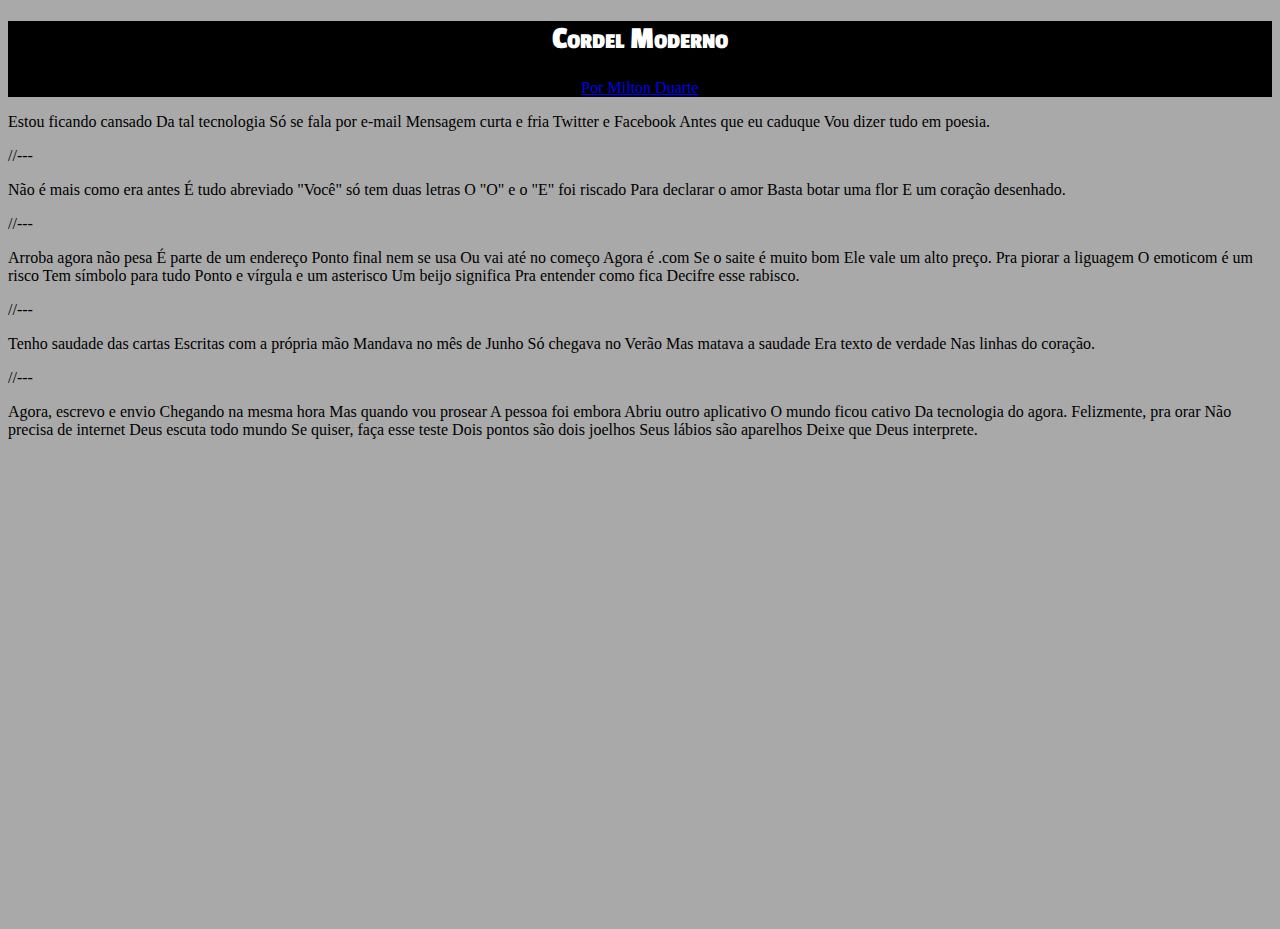
==== Desafios/Desafio02/Cordel.html @ 3996da92 "Cordel" ====
<!DOCTYPE html>
<html lang="pt-br">
<head>
    <meta charset="UTF-8">
    <meta http-equiv="X-UA-Compatible" content="IE=edge">
    <meta name="viewport" content="width=device-width, initial-scale=1.0">
    <title>Cordel Moderno</title>
    <link rel="stylesheet" href="style.css">
</head>
<body>
    <header>
        <h1>Cordel Moderno</h1>
        <p>
            <a href="https://www.recantodasletras.com.br/poesias/3186743">Por Milton Duarte</a>
        </p>
    </header>

<section>
    <p>
        Estou ficando cansado
        Da tal tecnologia
        Só se fala por e-mail
        Mensagem curta e fria
        Twitter e Facebook
        Antes que eu caduque
        Vou dizer tudo em poesia.
    </p>
</section>

<div>
    //---
    
    <section>
        <p>
            Não é mais como era antes
            É tudo abreviado
            "Você" só tem duas letras
            O "O" e o "E" foi riscado
            Para declarar o amor
            Basta botar uma flor
            E um coração desenhado.
        </p>
    </section>
    
    //---
</div>

    <section>
        <p>
            Arroba agora não pesa
            É parte de um endereço
            Ponto final nem se usa
            Ou vai até no começo
            Agora é .com
            Se o saite é muito bom
            Ele vale um alto preço.
            Pra piorar a liguagem
            O emoticom é um risco
            Tem símbolo para tudo
            Ponto e vírgula e um asterisco
            Um beijo significa
            Pra entender como fica
            Decifre esse rabisco.
        </p>
    </section>

<div>
    //---
    
    <section>
        <p>
            Tenho saudade das cartas
            Escritas com a própria mão
            Mandava no mês de Junho
            Só chegava no Verão
            Mas matava a saudade
            Era texto de verdade
            Nas linhas do coração.
        </p>
    </section>
    
    //---
</div>

<section>
    <p>
        Agora, escrevo e envio
        Chegando na mesma hora
        Mas quando vou prosear
        A pessoa foi embora
        Abriu outro aplicativo
        O mundo ficou cativo
        Da tecnologia do agora.
        
        Felizmente, pra orar
        Não precisa de internet
        Deus escuta todo mundo
        Se quiser, faça esse teste
        Dois pontos são dois joelhos
        Seus lábios são aparelhos
        Deixe que Deus interprete.
    </p>
</section>
</body>
</html>
---- Desafios/Desafio02/style.css ----
@charset "UFT-8";

@import url('https://fonts.googleapis.com/css2?family=Passion+One:wght@400;700;900&display=swap');

@import url('https://fonts.googleapis.com/css2?family=Sriracha&display=swap');

:root{
    --fonte1: 'Verdana', 'Geneva', 'Tahoma', 'sans-serif';
    --fonte2: 'Passion One', 'Cursive';
    --fonte3: 'Sriracha', 'Cursive';
}

html, body {
    min-height: 100vh;
    background-color: darkgray;
    font-family: var(--fonte1);
}
header{
    background-color: black;
    color: white;
    text-align: center;
}

header > h1{
    font-variant: small-caps;
    font-variant-ligatures: normal;
    font-variant-numeric: normal;
    font-variant-east-asian: normal;
    font-variant-caps: small-caps;
    font-family: var(--fonte2);
}
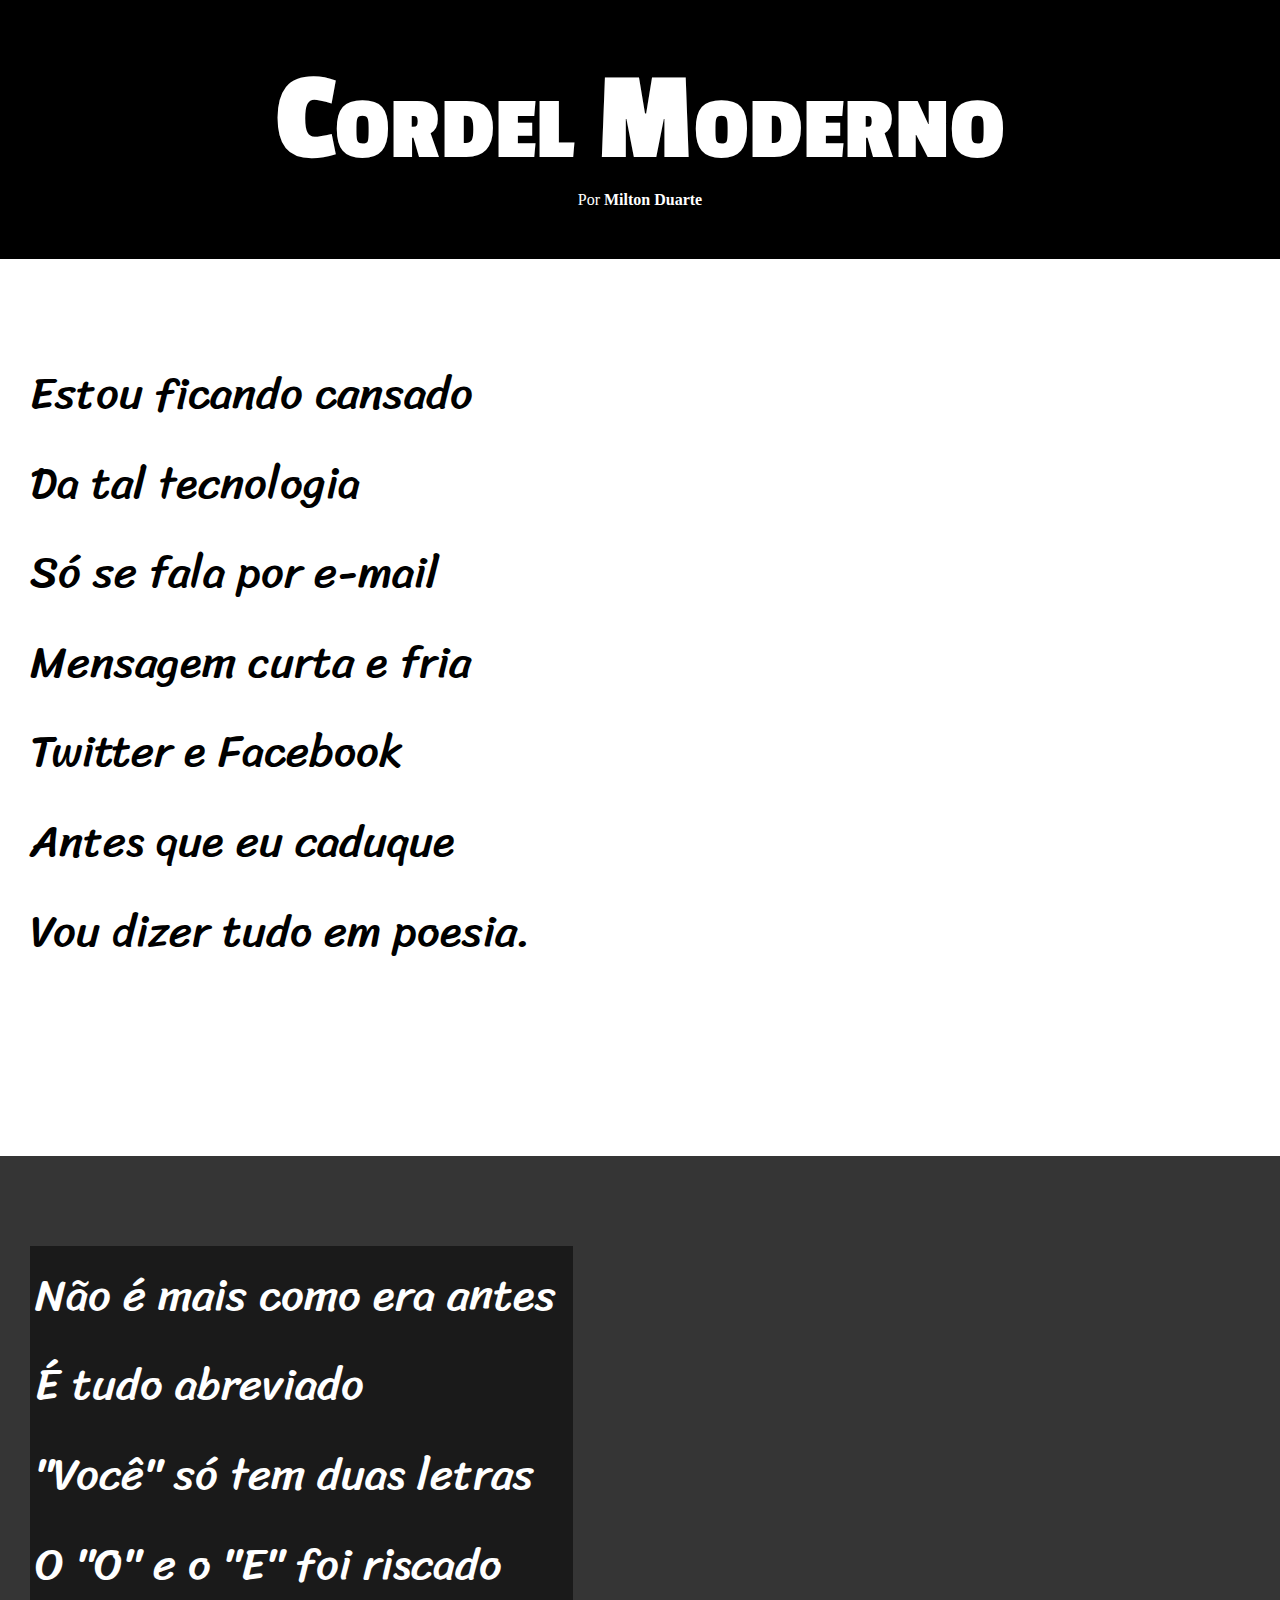
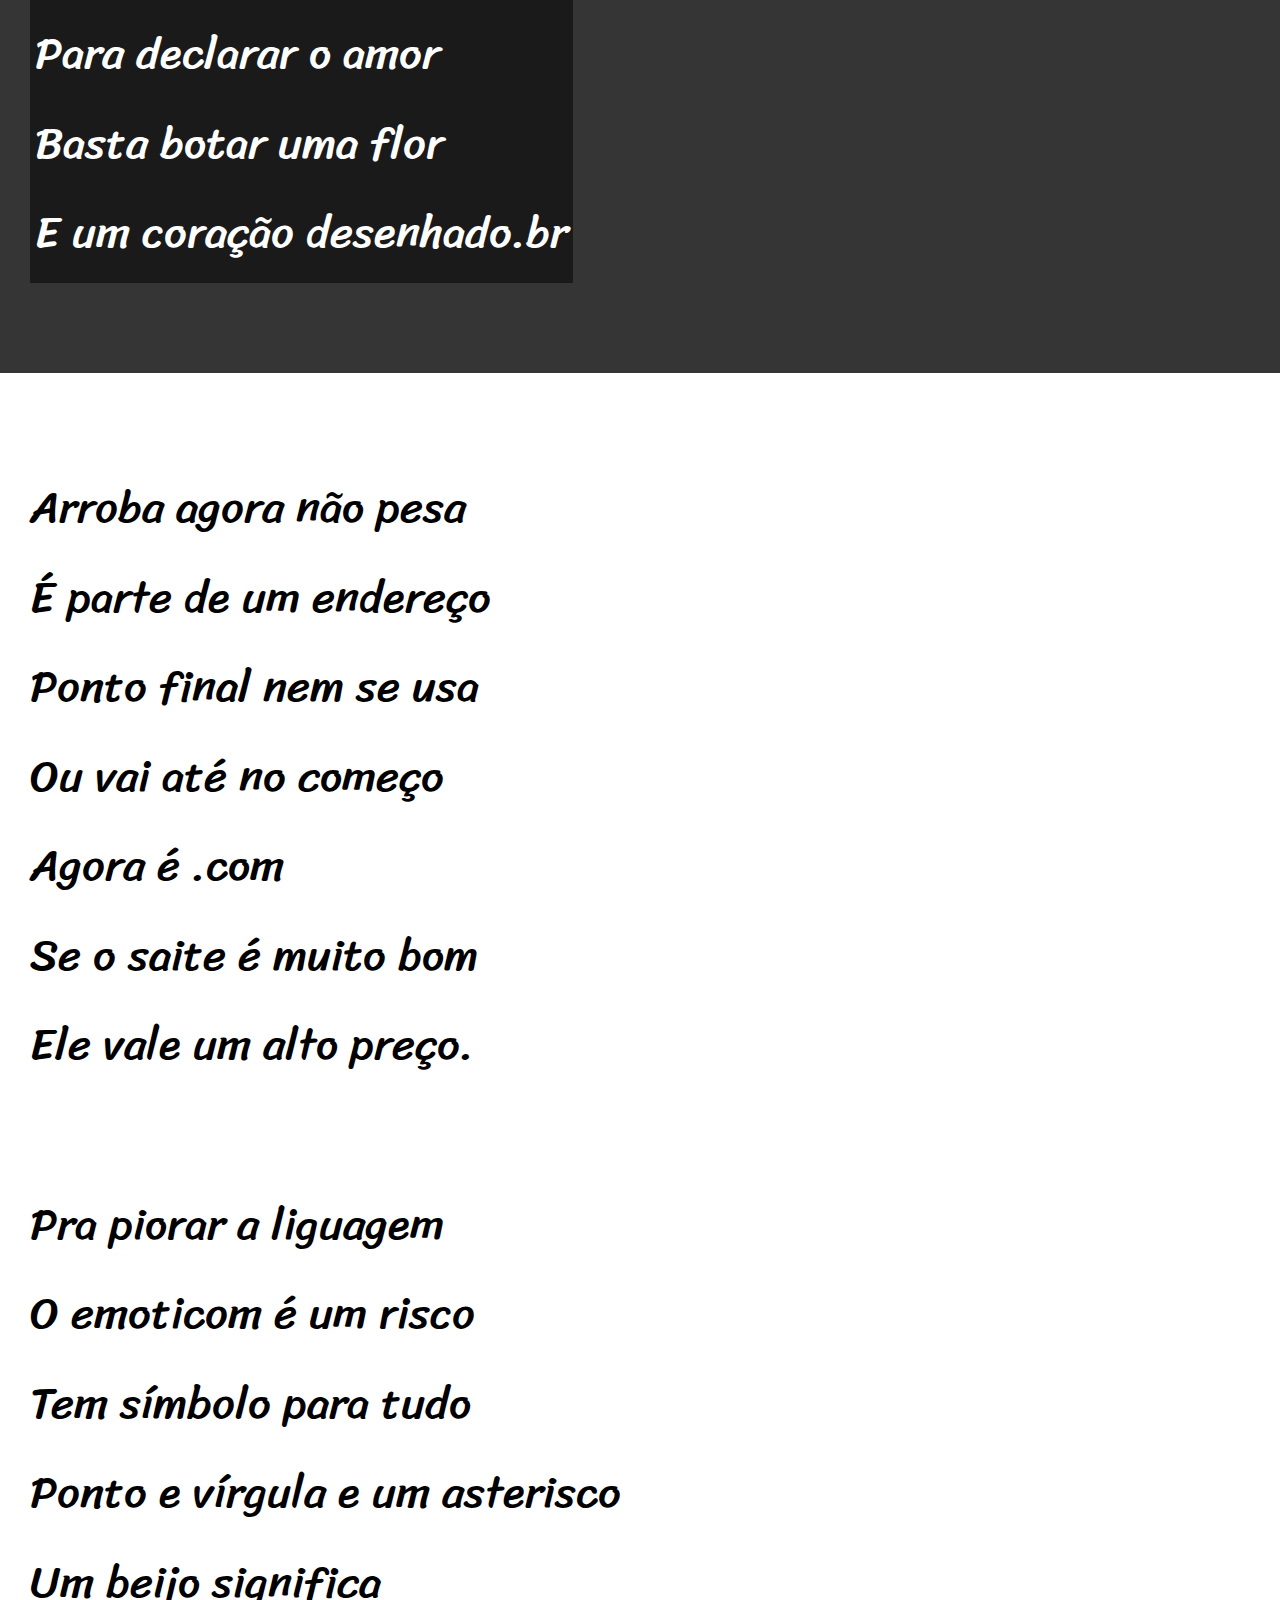
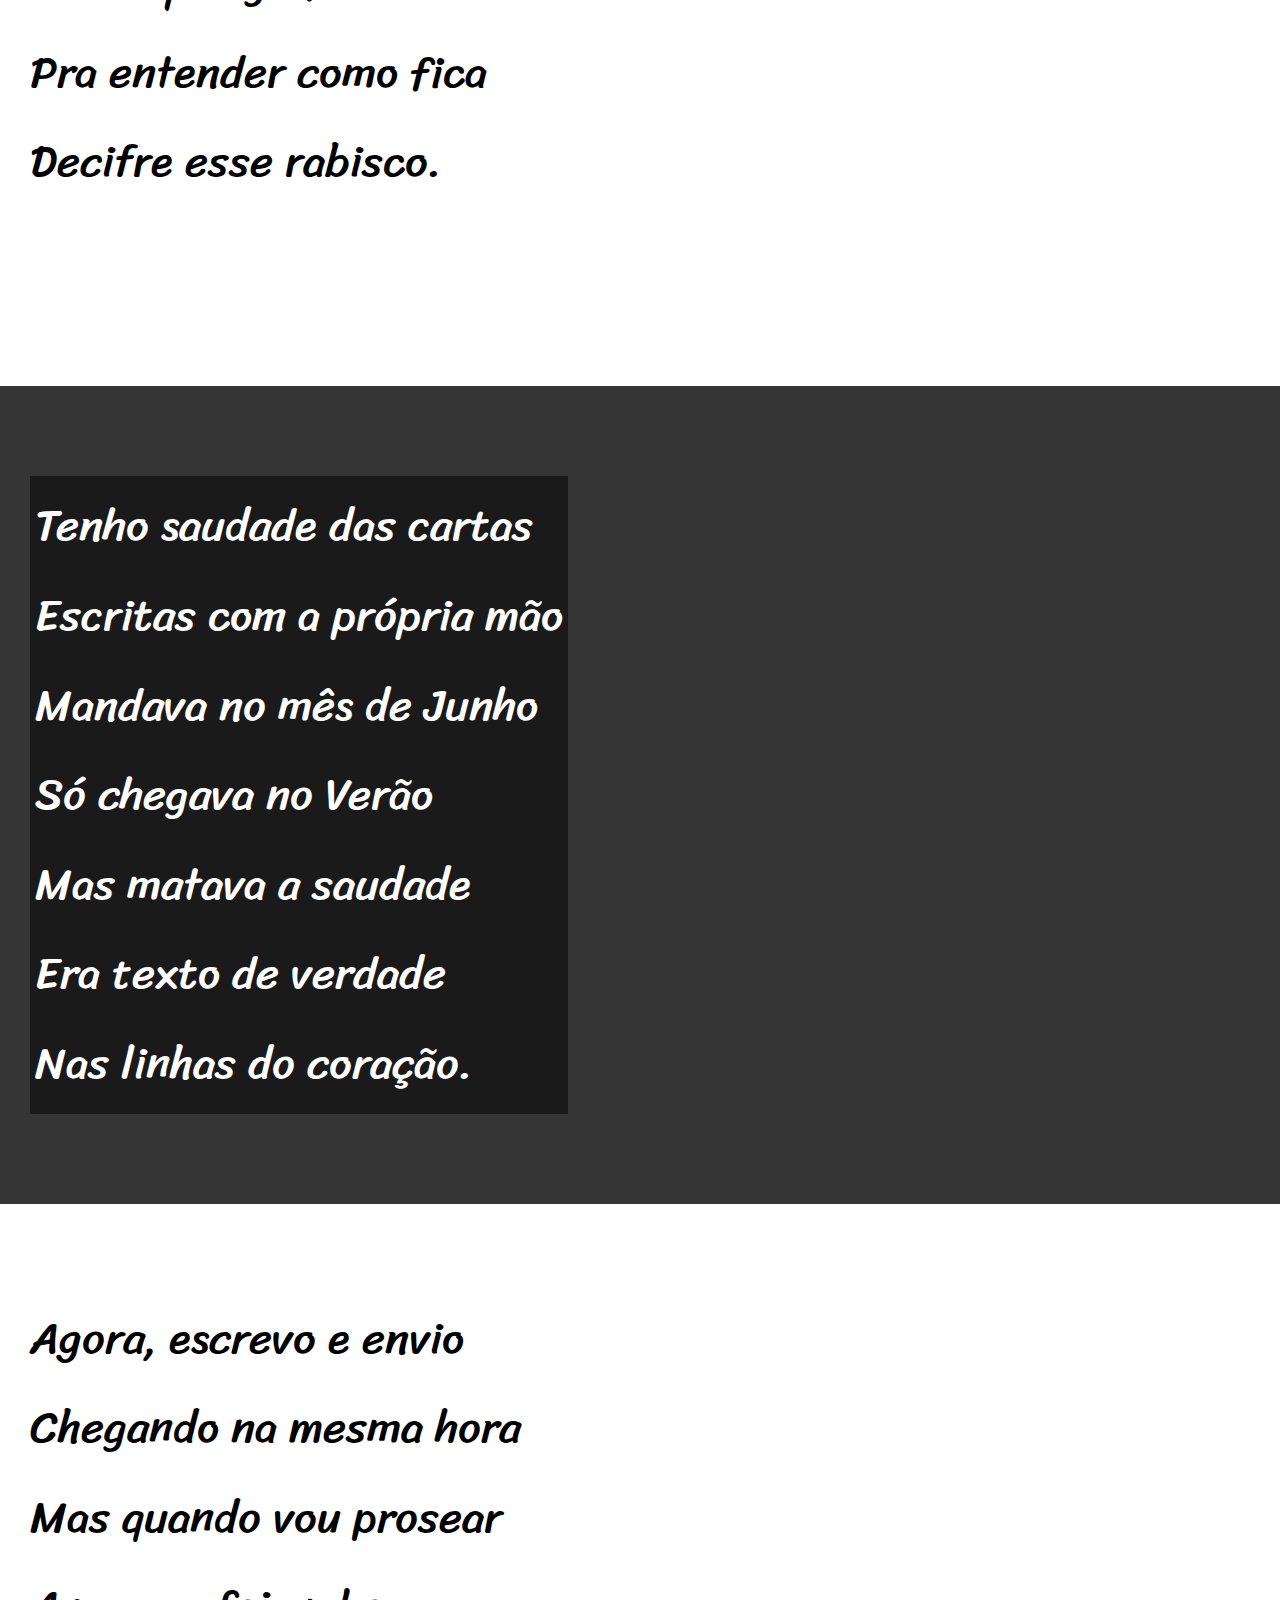
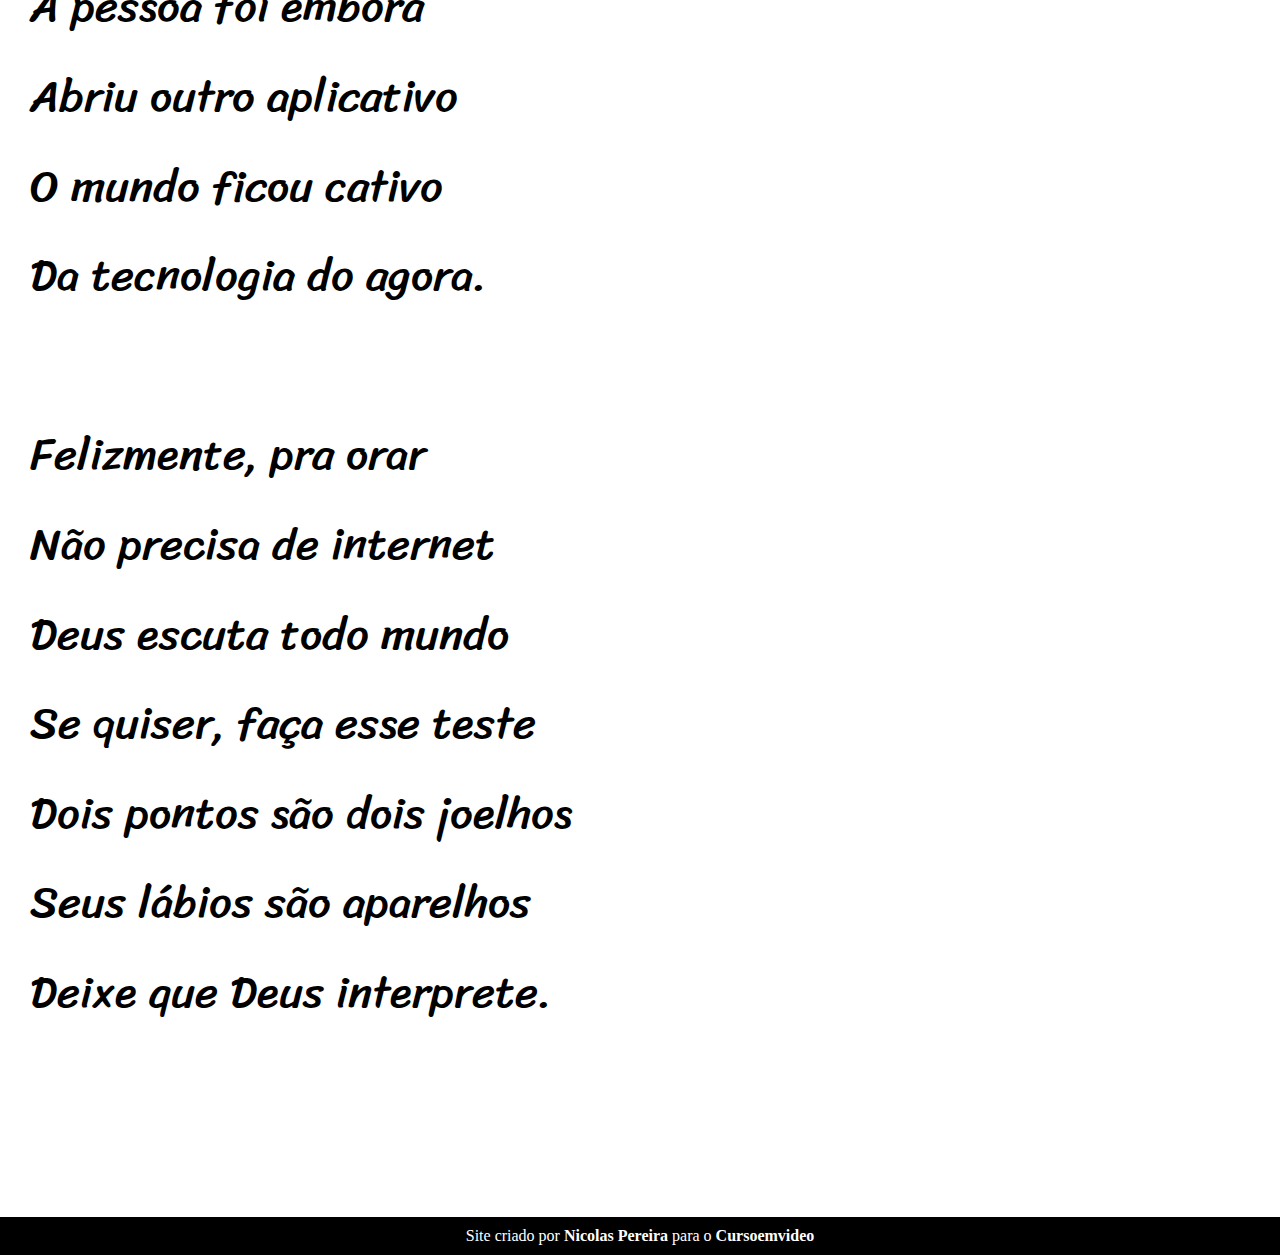
==== commit c5843705: "terminado site" ====
--- a/Desafios/Desafio02/Cordel.html
+++ b/Desafios/Desafio02/Cordel.html
@@ -10,96 +10,89 @@
 <body>
     <header>
         <h1>Cordel Moderno</h1>
-        <p>
-            <a href="https://www.recantodasletras.com.br/poesias/3186743">Por Milton Duarte</a>
+        <p> Por <a href="https://www.recantodasletras.com.br/poesias/3186743">Milton Duarte</a>
         </p>
     </header>
 
-<section>
-    <p>
-        Estou ficando cansado
-        Da tal tecnologia
-        Só se fala por e-mail
-        Mensagem curta e fria
-        Twitter e Facebook
-        Antes que eu caduque
-        Vou dizer tudo em poesia.
-    </p>
-</section>
-
-<div>
-    //---
-    
-    <section>
+    <section class="normal">
         <p>
-            Não é mais como era antes
-            É tudo abreviado
-            "Você" só tem duas letras
-            O "O" e o "E" foi riscado
-            Para declarar o amor
-            Basta botar uma flor
-            E um coração desenhado.
-        </p>
-    </section>
-    
-    //---
-</div>
-
-    <section>
-        <p>
-            Arroba agora não pesa
-            É parte de um endereço
-            Ponto final nem se usa
-            Ou vai até no começo
-            Agora é .com
-            Se o saite é muito bom
-            Ele vale um alto preço.
-            Pra piorar a liguagem
-            O emoticom é um risco
-            Tem símbolo para tudo
-            Ponto e vírgula e um asterisco
-            Um beijo significa
-            Pra entender como fica
-            Decifre esse rabisco.
+            Estou ficando cansado <br>
+            Da tal tecnologia <br>
+            Só se fala por e-mail <br>
+            Mensagem curta e fria <br>
+            Twitter e Facebook <br>
+            Antes que eu caduque <br>
+            Vou dizer tudo em poesia. <br>
         </p>
     </section>
 
-<div>
-    //---
-    
-    <section>
+    <section class="imagem" id="img01">
         <p>
-            Tenho saudade das cartas
-            Escritas com a própria mão
-            Mandava no mês de Junho
-            Só chegava no Verão
-            Mas matava a saudade
-            Era texto de verdade
-            Nas linhas do coração.
+            Não é mais como era antes <br>
+            É tudo abreviado <br>
+            "Você" só tem duas letras <br>
+            O "O" e o "E" foi riscado <br>
+            Para declarar o amor <br>
+            Basta botar uma flor <br>
+            E um coração desenhado.br <br>
+        </p> 
+    </section>
+
+    <section class="normal">
+        <p>
+            Arroba agora não pesa <br>
+            É parte de um endereço <br>
+            Ponto final nem se usa <br>
+             Ou vai até no começo <br>
+            Agora é .com <br>
+            Se o saite é muito bom <br>
+            Ele vale um alto preço. <br>
+        </p>
+        <p>
+            Pra piorar a liguagem <br>
+            O emoticom é um risco <br>
+            Tem símbolo para tudo <br>
+            Ponto e vírgula e um asterisco <br>
+            Um beijo significa <br>
+            Pra entender como fica <br>
+            Decifre esse rabisco. <br>
         </p>
     </section>
-    
-    //---
-</div>
 
-<section>
-    <p>
-        Agora, escrevo e envio
-        Chegando na mesma hora
-        Mas quando vou prosear
-        A pessoa foi embora
-        Abriu outro aplicativo
-        O mundo ficou cativo
-        Da tecnologia do agora.
-        
-        Felizmente, pra orar
-        Não precisa de internet
-        Deus escuta todo mundo
-        Se quiser, faça esse teste
-        Dois pontos são dois joelhos
-        Seus lábios são aparelhos
-        Deixe que Deus interprete.
-    </p>
-</section>
+    <section class="imagem" id="img02">
+        <p>
+            Tenho saudade das cartas <br>
+            Escritas com a própria mão <br>
+            Mandava no mês de Junho <br>
+            Só chegava no Verão <br>
+            Mas matava a saudade <br>
+            Era texto de verdade <br>
+            Nas linhas do coração. <br>
+        </p>
+    </section>
+
+    <section class="normal">
+        <p>
+            Agora, escrevo e envio <br>
+            Chegando na mesma hora <br>
+            Mas quando vou prosear <br>
+            A pessoa foi embora <br>
+            Abriu outro aplicativo <br>
+            O mundo ficou cativo <br>
+            Da tecnologia do agora. <br>
+        </p>
+        <p>
+            Felizmente, pra orar <br>
+            Não precisa de internet <br>
+            Deus escuta todo mundo <br>
+            Se quiser, faça esse teste <br>
+            Dois pontos são dois joelhos <br>
+            Seus lábios são aparelhos <br>
+            Deixe que Deus interprete. <br>
+        </p>
+    </section>
+    <footer>
+        <p>Site criado por <a href="https://github.com/nicolaspereirasilva">Nicolas Pereira</a> para o <a href="https://www.cursoemvideo.com/">Cursoemvideo</a></p>
+    </footer>
 </body>
 </html>--- a/Desafios/Desafio02/style.css
+++ b/Desafios/Desafio02/style.css
@@ -10,11 +10,17 @@
     --fonte3: 'Sriracha', 'Cursive';
 }
 
-html, body {
+*{
+    margin: 0px;
+    padding: 0px;
+}
+
+html, body{
     min-height: 100vh;
     background-color: darkgray;
     font-family: var(--fonte1);
 }
+
 header{
     background-color: black;
     color: white;
@@ -22,10 +28,70 @@
 }
 
 header > h1{
+    padding-top: 50px;
     font-variant: small-caps;
-    font-variant-ligatures: normal;
-    font-variant-numeric: normal;
-    font-variant-east-asian: normal;
-    font-variant-caps: small-caps;
     font-family: var(--fonte2);
+    font-size: 10vw;
+
+}
+
+header > p{
+    padding-bottom: 50px;
+}
+
+a{
+    color: white;
+    text-decoration: none;
+    font-weight: bolder;
+}
+a:hover{
+    text-decoration: underline;
+}
+
+section{
+    padding-top: 10vh;
+    padding-bottom: 10vh;
+    line-height: 2em;
+    padding-left: 30px;
+    font-family: var(--fonte3);
+    font-size: 3.5vw;
+}
+
+section > p{
+    padding-bottom: 2em;
+}
+
+section.normal{
+    background-color: white;
+    color: black;
+}
+
+section.imagem{
+    background-color: rgb(53, 53, 53);
+    color: white;
+    background-size: cover;
+    background-attachment: fixed;
+}
+
+section.imagem > p{
+    display: inline-block;
+    padding: 5px;
+    background-color: rgba(0, 0, 0, 0.507);
+}
+
+section#img01{
+    background-image: url('../Desafio02/imagens/background001.jpg');
+    background-position: right center;
+    background-size: cover;
+}
+
+section#img02{
+    background-image: url('../Desafio02/imagens/background002.jpg');
+}
+
+footer{
+    background-color: black;
+    color: white;
+    text-align: center;
+    padding: 10px;
 }